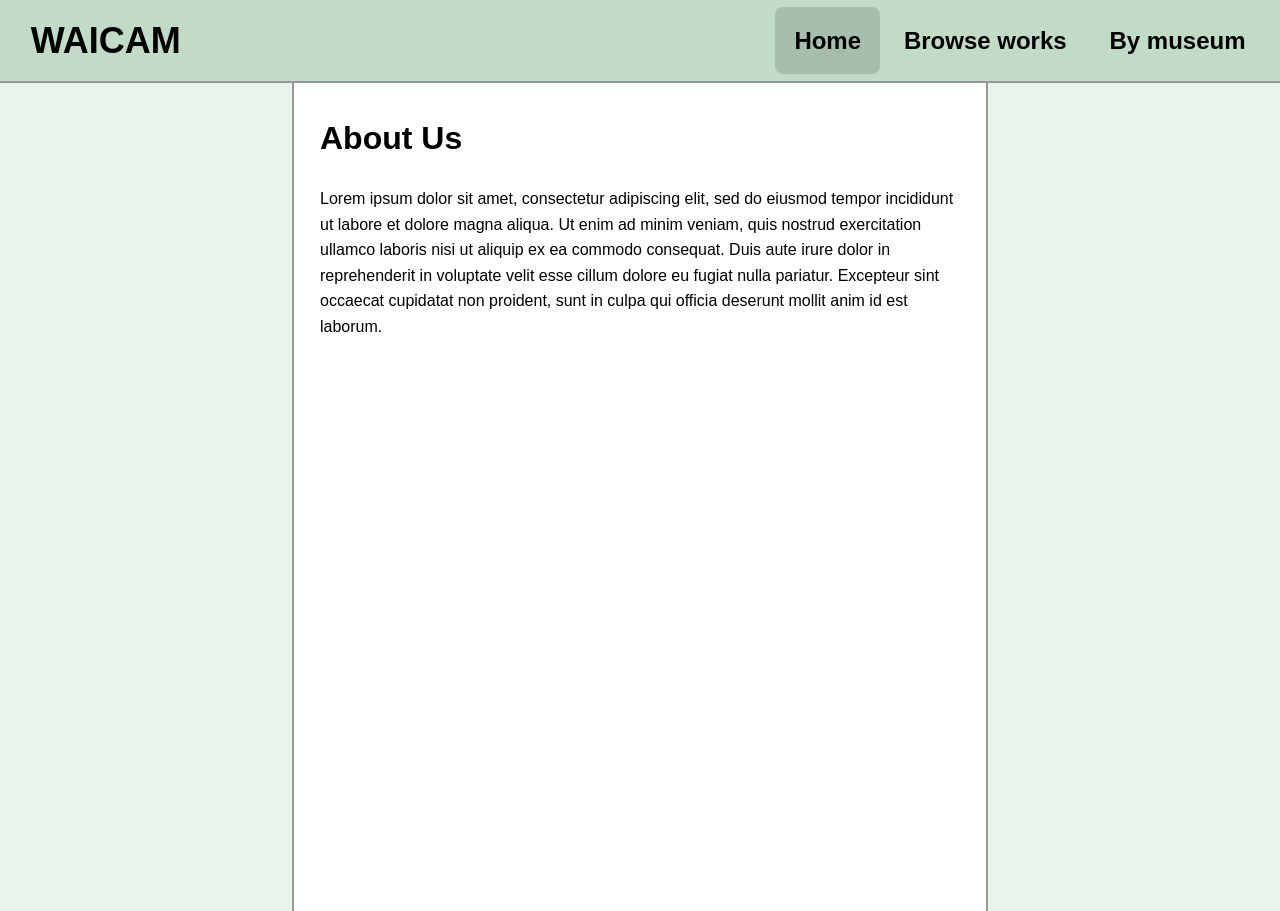
==== index.html @ 6c4bcd20 "Initial commit" ====
<!DOCTYPE HTML>
<html>
    <head>
        <meta charset="utf-8">
        <title> WAICAM </title>
        <link rel="stylesheet" type="text/css" href="/styles.css">
        <script src="/js/common.js"></script>
    </head>
    <body>
        <div id="titlebar">
            <div class="horizpadding"></div>
            <div class="leftalign">
                <span class="titlebarentry waicam"> WAICAM </span>
            </div>
            <div class="rightalign">
                <a class="titlebarbutton titlebarentry disabledentry">Home</a>
                <a class="titlebarbutton titlebarentry" href="/browse/">Browse works</a>
                <a class="titlebarbutton titlebarentry" href="/by-museum/">By museum</a>
            </div>
            <div class="horizpadding"></div>
            <div class="horizpadding"></div>
        </div>
        <div id="main">
            <div id="content">
                <h1> About Us </h1>
                <p>
                    Lorem ipsum dolor sit amet, consectetur adipiscing elit, sed do eiusmod tempor incididunt ut labore et dolore magna aliqua. Ut enim ad minim veniam, quis nostrud exercitation ullamco laboris nisi ut aliquip ex ea commodo consequat. Duis aute irure dolor in reprehenderit in voluptate velit esse cillum dolore eu fugiat nulla pariatur. Excepteur sint occaecat cupidatat non proident, sunt in culpa qui officia deserunt mollit anim id est laborum.
                </p>
            </div>
        </div>
    </body>
</html>
---- styles.css ----
:root {
  --titlebar-color: #C1DBC7;
  --titlebar-dark: color-mix(in oklab, #000000 10%, var(--titlebar-color) 90%);

  --content-color: /*#E8F7EE*/#FFF;

  --margins-color: /*#C9D6EA;#DADDD8#C7D59F#D1D6C2#8E9690*/#E8F4EB;
}

body {
    padding: 0px;
    margin: 0px;

    font-family: 'Nunito Sans',sans-serif;
}

.leftalign {
    margin-left: 0px;
    margin-right: auto;
}
.rightalign {
    margin-right: 0px;
}
.horizpadding {
    margin-left: 0.3vw;
    margin-right: 0.3vw;
}

#titlebar {
    background-color: var(--titlebar-color);
    height: 9vh;
    display: flex;
    flex-direction: row;
    align-items: center;

    user-select: none;

    border-bottom: 2px solid #999;
}
.waicam {
    font-size: 36px;
    font-weight: bold;

    margin: 1.8vw;
}
.titlebarentry {
    text-decoration: none;
}
.disabledentry:hover {
    cursor: default !important;
}
.disabledentry {
    background-color: var(--titlebar-dark) !important;
}
.titlebarbutton {
    color: black;
    background-color: var(--titlebar-color);
    font-size: 24px;
    font-weight: bold;

    border-radius: 8px;

    padding-top: 20px;
    padding-bottom: 20px;
    padding-left: 1.5vw;
    padding-right: 1.5vw;
}
.titlebarbutton:hover {
    cursor: pointer;
    background-color: var(--titlebar-dark);
}

#main {
    display: flex;
    align-items: center;
    justify-content: center;
    background-color: var(--margins-color);
}

#content {
    font-size: 16px;
    line-height: 1.6;
    word-break: break-word;
    width: 50vw;
    background-color: var(--content-color);
    padding-top: 1vh;
    padding-bottom: 1vh;
    padding-left: 2vw;
    padding-right: 2vw;

    height: auto;
    min-height: 90vh;

    border-left: 2px solid #999;
    border-right: 2px solid #999;
}

.gridcontainer {
    display: grid;

    grid-template-columns: repeat(2, 1fr);
    grid-auto-flow: row;
    grid-auto-rows: minmax(200px, auto);

    row-gap: 10px;
    column-gap: 10px;
}
.displayedrecord {
    font-size: 12px;
    padding-top: 6px;
    padding-left: 10px;
    padding-right: 10px;

    background-color: #F8F8F8;

    border: 3px solid black;
    border-radius: 7px;
}
.worktitle {
    font-size: 16px;
    font-weight: bold;
}
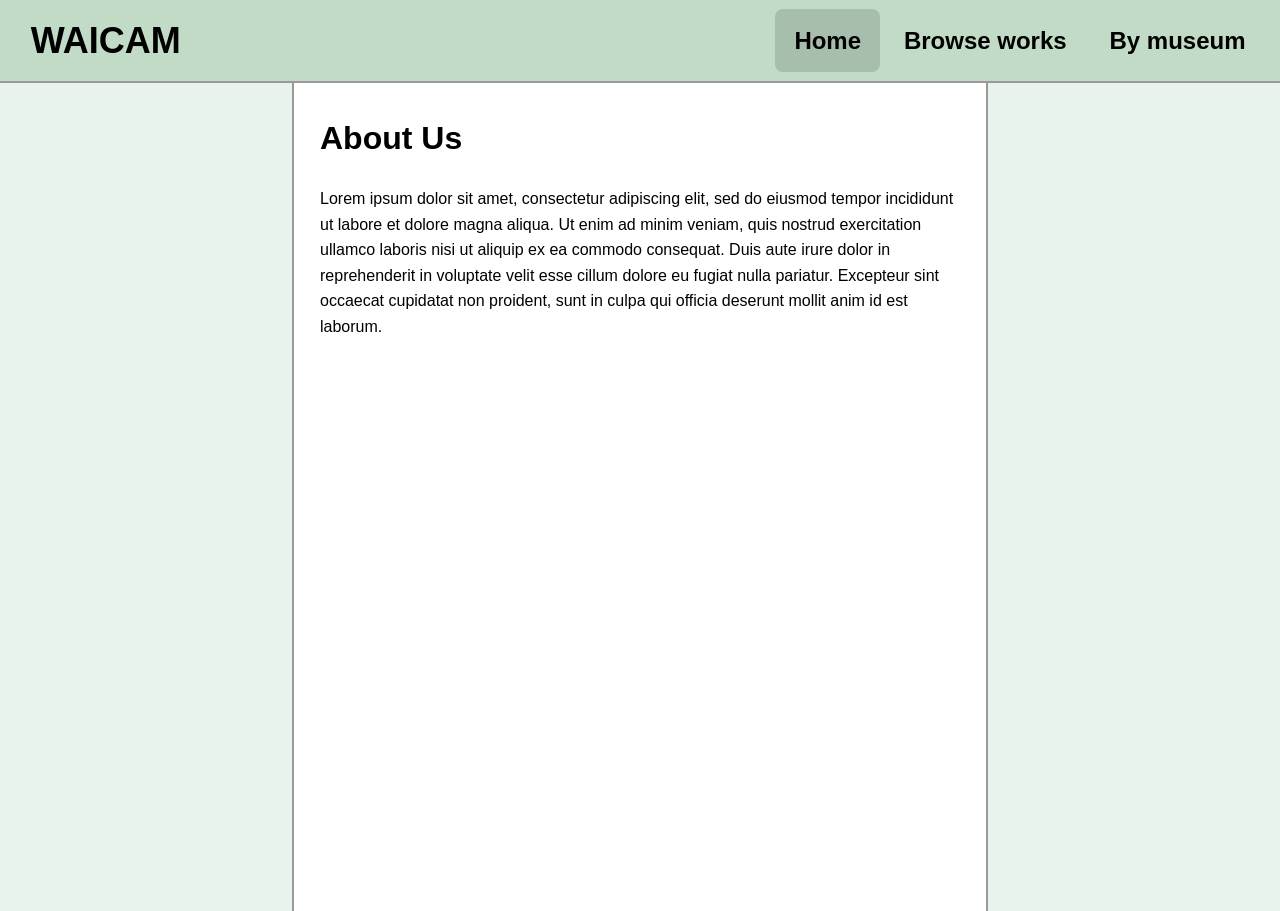
==== commit 5ccf5c00: "Something something responsive design" ====
--- a/index.html
+++ b/index.html
@@ -2,7 +2,10 @@
 <html>
     <head>
         <meta charset="utf-8">
+        <meta name="viewport" content="width=device-width, initial-scale=1.0">
+
         <title> WAICAM </title>
+
         <link rel="stylesheet" type="text/css" href="/styles.css">
         <script src="/js/common.js"></script>
     </head>
--- a/styles.css
+++ b/styles.css
@@ -1,17 +1,19 @@
 :root {
-  --titlebar-color: #C1DBC7;
-  --titlebar-dark: color-mix(in oklab, #000000 10%, var(--titlebar-color) 90%);
+    --titlebar-color: #C1DBC7;
+    --titlebar-dark: color-mix(in oklab, #000000 10%, var(--titlebar-color) 90%);
 
-  --content-color: /*#E8F7EE*/#FFF;
+    --content-color: /*#E8F7EE*/#FFF;
 
-  --margins-color: /*#C9D6EA;#DADDD8#C7D59F#D1D6C2#8E9690*/#E8F4EB;
+    --margins-color: /*#DADDD8#C7D59F#D1D6C2#8E9690*/#E8F4EB;
+
+    --select-color: #C9D6EA;
 }
 
 body {
     padding: 0px;
     margin: 0px;
 
-    font-family: 'Nunito Sans',sans-serif;
+    font-family: 'Nunito Sans', sans-serif;
 }
 
 .leftalign {
@@ -28,7 +30,7 @@
 
 #titlebar {
     background-color: var(--titlebar-color);
-    height: 9vh;
+    height: max(9vh, calc(60px));
     display: flex;
     flex-direction: row;
     align-items: center;
@@ -38,7 +40,7 @@
     border-bottom: 2px solid #999;
 }
 .waicam {
-    font-size: 36px;
+    font-size: min(36px, 5vw);
     font-weight: bold;
 
     margin: 1.8vw;
@@ -55,13 +57,13 @@
 .titlebarbutton {
     color: black;
     background-color: var(--titlebar-color);
-    font-size: 24px;
+    font-size: min(24px, 3.25vw);
     font-weight: bold;
 
     border-radius: 8px;
 
-    padding-top: 20px;
-    padding-bottom: 20px;
+    padding-top: 2vh;
+    padding-bottom: 2vh;
     padding-left: 1.5vw;
     padding-right: 1.5vw;
 }
@@ -78,10 +80,10 @@
 }
 
 #content {
-    font-size: 16px;
+    font-size: min(16px, 3vw);
     line-height: 1.6;
     word-break: break-word;
-    width: 50vw;
+    width: max(50vw, 300px);
     background-color: var(--content-color);
     padding-top: 1vh;
     padding-bottom: 1vh;
@@ -95,6 +97,34 @@
     border-right: 2px solid #999;
 }
 
+h1 {
+    font-size: min(32px, 6vw);
+}
+
+select {
+    appearance: none;
+
+    background-color: var(--select-color);
+
+    border-radius: 5px;
+    border: 0;
+
+    font-size: min(14px, 2.6vw);
+    padding: 6px 24px 6px 6px;
+
+    background-image: url('data:image/svg+xml,<svg xmlns="http://www.w3.org/2000/svg" fill="none" viewBox="0 0 24 24" stroke="%23333" width="24" height="24"><path stroke-linecap="round" stroke-linejoin="round" stroke-width="2" d="M19 9l-7 7-7-7"/></svg>');
+    background-repeat: no-repeat;
+    background-position: right 4px top 7px;
+    background-size: 16px;
+
+    box-shadow: 0 0 0 2px color-mix(in oklab, #000000 10%, var(--select-color) 90%) inset;
+}
+
+:focus {
+    outline: none;
+    box-shadow: 0 0 0 2px color-mix(in oklab, #000000 40%, var(--select-color) 60%) inset !important;
+}
+
 .gridcontainer {
     display: grid;
 
@@ -106,7 +136,7 @@
     column-gap: 10px;
 }
 .displayedrecord {
-    font-size: 12px;
+    font-size: min(12px, 2.25vw);
     padding-top: 6px;
     padding-left: 10px;
     padding-right: 10px;
@@ -117,6 +147,6 @@
     border-radius: 7px;
 }
 .worktitle {
-    font-size: 16px;
+    font-size: min(16px, 3vw);
     font-weight: bold;
 }
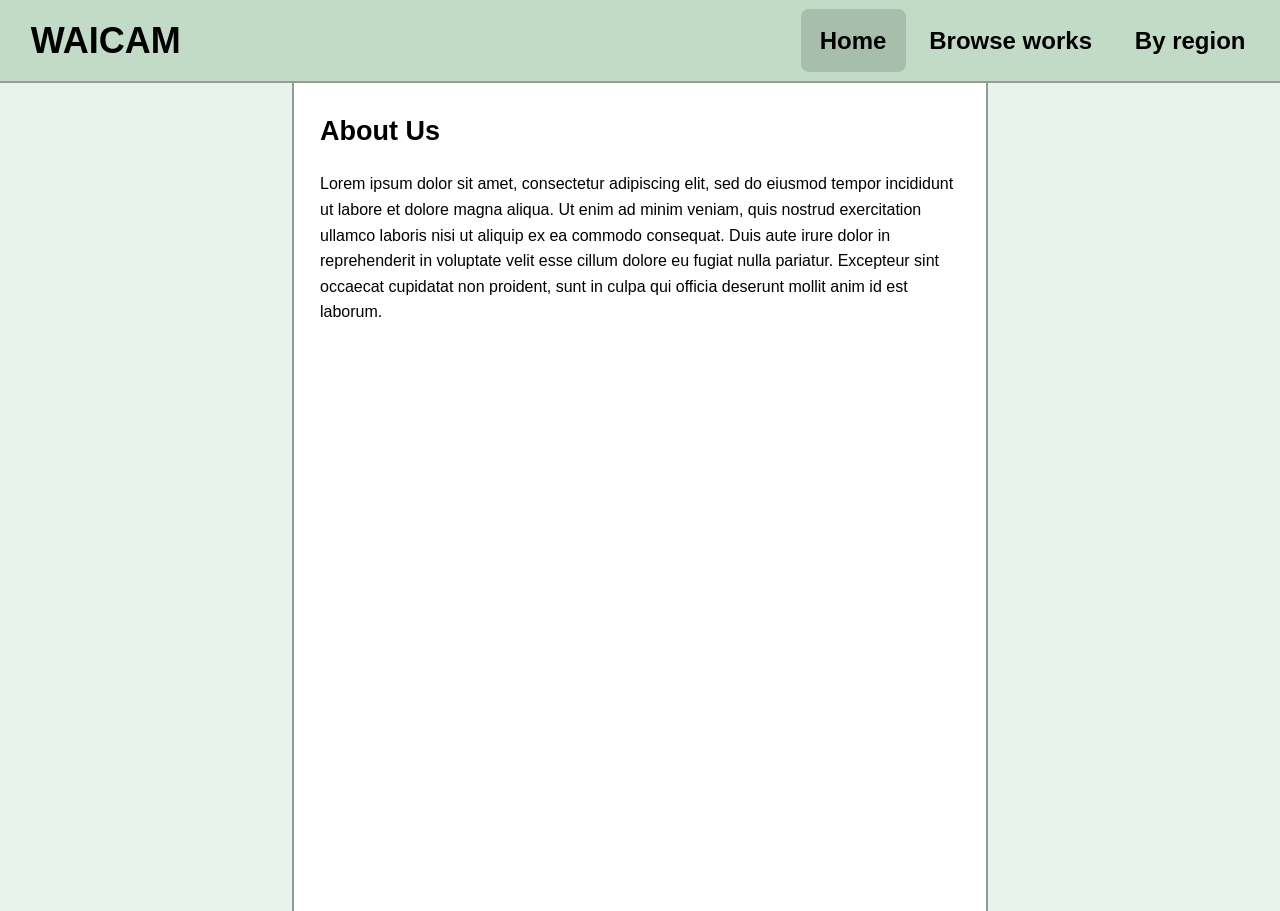
==== commit 3fb655b2: "Styling improvements, rename by-region to by-museum" ====
--- a/index.html
+++ b/index.html
@@ -18,7 +18,7 @@
             <div class="rightalign">
                 <a class="titlebarbutton titlebarentry disabledentry">Home</a>
                 <a class="titlebarbutton titlebarentry" href="/browse/">Browse works</a>
-                <a class="titlebarbutton titlebarentry" href="/by-museum/">By museum</a>
+                <a class="titlebarbutton titlebarentry" href="/by-ruseum/">By region</a>
             </div>
             <div class="horizpadding"></div>
             <div class="horizpadding"></div>
--- a/styles.css
+++ b/styles.css
@@ -30,7 +30,7 @@
 
 #titlebar {
     background-color: var(--titlebar-color);
-    height: max(9vh, calc(60px));
+    height: max(9vh, 60px);
     display: flex;
     flex-direction: row;
     align-items: center;
@@ -98,29 +98,22 @@
 }
 
 h1 {
-    font-size: min(32px, 6vw);
+    font-size: min(27px, 5vw);
 }
 
 select {
-    appearance: none;
-
     background-color: var(--select-color);
 
     border-radius: 5px;
     border: 0;
 
     font-size: min(14px, 2.6vw);
-    padding: 6px 24px 6px 6px;
-
-    background-image: url('data:image/svg+xml,<svg xmlns="http://www.w3.org/2000/svg" fill="none" viewBox="0 0 24 24" stroke="%23333" width="24" height="24"><path stroke-linecap="round" stroke-linejoin="round" stroke-width="2" d="M19 9l-7 7-7-7"/></svg>');
-    background-repeat: no-repeat;
-    background-position: right 4px top 7px;
-    background-size: 16px;
+    padding: 6px 18px 6px 6px;
 
     box-shadow: 0 0 0 2px color-mix(in oklab, #000000 10%, var(--select-color) 90%) inset;
 }
 
-:focus {
+select:focus {
     outline: none;
     box-shadow: 0 0 0 2px color-mix(in oklab, #000000 40%, var(--select-color) 60%) inset !important;
 }
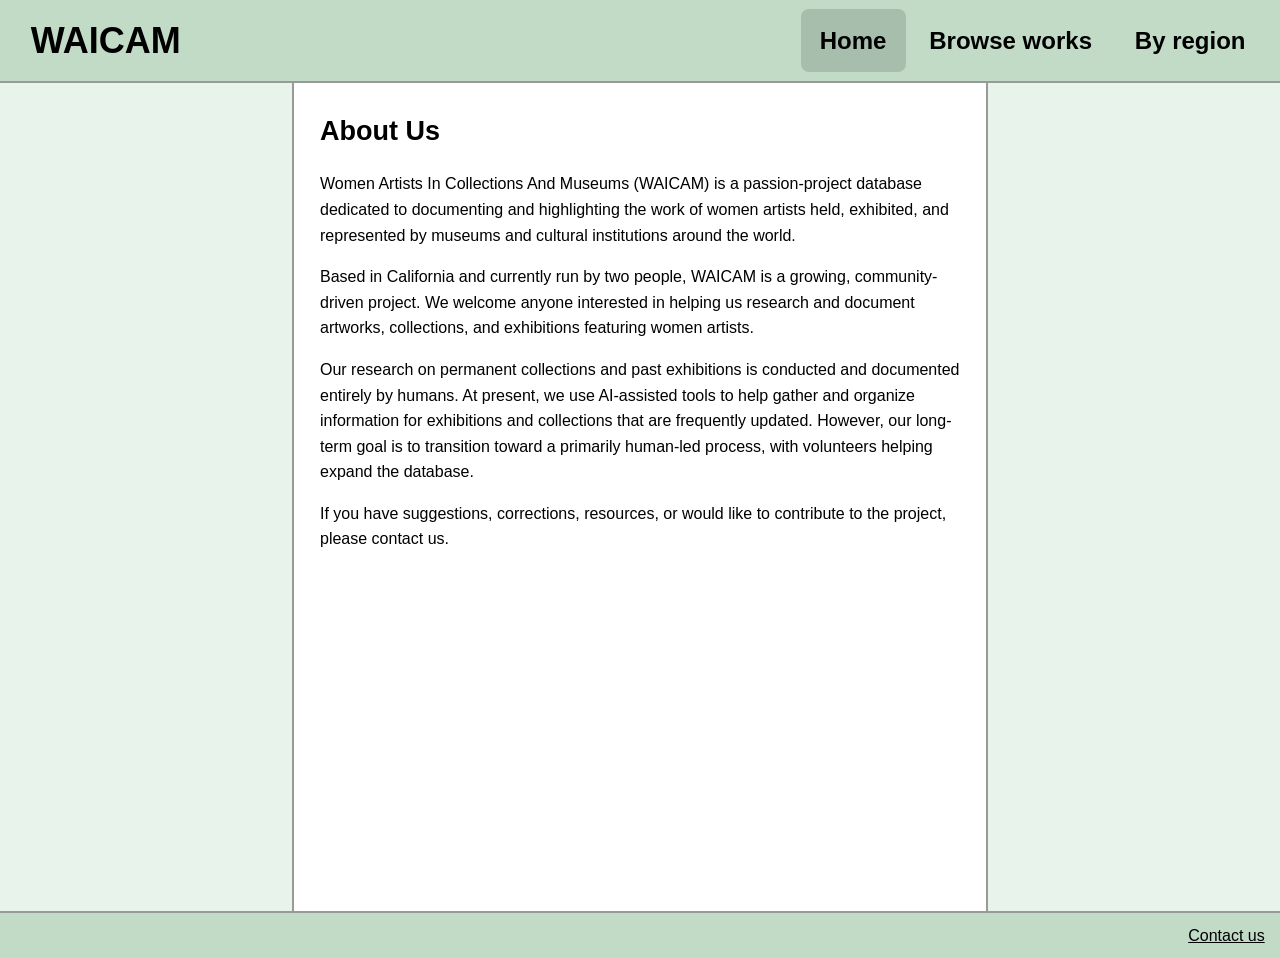
==== commit 559474fe: "Add footer" ====
--- a/index.html
+++ b/index.html
@@ -10,15 +10,15 @@
         <script src="/js/common.js"></script>
     </head>
     <body>
-        <div id="titlebar">
+        <div class="bar titlebar">
             <div class="horizpadding"></div>
             <div class="leftalign">
-                <span class="titlebarentry waicam"> WAICAM </span>
+                <span class="barentry waicam"> WAICAM </span>
             </div>
             <div class="rightalign">
-                <a class="titlebarbutton titlebarentry disabledentry">Home</a>
-                <a class="titlebarbutton titlebarentry" href="/browse/">Browse works</a>
-                <a class="titlebarbutton titlebarentry" href="/by-ruseum/">By region</a>
+                <a class="barbutton barentry disabledentry">Home</a>
+                <a class="barbutton barentry" href="/browse/">Browse works</a>
+                <a class="barbutton barentry" href="/by-region/">By region</a>
             </div>
             <div class="horizpadding"></div>
             <div class="horizpadding"></div>
@@ -27,9 +27,27 @@
             <div id="content">
                 <h1> About Us </h1>
                 <p>
-                    Lorem ipsum dolor sit amet, consectetur adipiscing elit, sed do eiusmod tempor incididunt ut labore et dolore magna aliqua. Ut enim ad minim veniam, quis nostrud exercitation ullamco laboris nisi ut aliquip ex ea commodo consequat. Duis aute irure dolor in reprehenderit in voluptate velit esse cillum dolore eu fugiat nulla pariatur. Excepteur sint occaecat cupidatat non proident, sunt in culpa qui officia deserunt mollit anim id est laborum.
+                    Women Artists In Collections And Museums (WAICAM) is a passion-project database dedicated to documenting and highlighting the work of women artists held, exhibited, and represented by museums and cultural institutions around the world.
+                </p>
+                <p>
+                    Based in California and currently run by two people, WAICAM is a growing, community-driven project. We welcome anyone interested in helping us research and document artworks, collections, and exhibitions featuring women artists.
+                </p>
+                <p>
+                    Our research on permanent collections and past exhibitions is conducted and documented entirely by humans. At present, we use AI-assisted tools to help gather and organize information for exhibitions and collections that are frequently updated. However, our long-term goal is to transition toward a primarily human-led process, with volunteers helping expand the database.
+                </p>
+                <p>
+                    If you have suggestions, corrections, resources, or would like to contribute to the project, please contact us.
                 </p>
             </div>
         </div>
+        <div class="bar footerbar">
+            <div class="leftalign">
+            </div>
+            <div class="rightalign">
+                <a class="barlink barentry">Contact us</a>
+            </div>
+            <div class="horizpadding"></div>
+            <div class="horizpadding"></div>
+        </div>
     </body>
 </html>
--- a/styles.css
+++ b/styles.css
@@ -1,6 +1,6 @@
 :root {
-    --titlebar-color: #C1DBC7;
-    --titlebar-dark: color-mix(in oklab, #000000 10%, var(--titlebar-color) 90%);
+    --bar-color: #C1DBC7;
+    --bar-dark: color-mix(in oklab, #000000 10%, var(--bar-color) 90%);
 
     --content-color: /*#E8F7EE*/#FFF;
 
@@ -28,16 +28,21 @@
     margin-right: 0.3vw;
 }
 
-#titlebar {
-    background-color: var(--titlebar-color);
+.bar {
+    background-color: var(--bar-color);
     height: max(9vh, 60px);
     display: flex;
     flex-direction: row;
     align-items: center;
 
     user-select: none;
-
+}
+.titlebar {
     border-bottom: 2px solid #999;
+}
+.footerbar {
+    border-top: 2px solid #999;
+    height: max(5vh, 35px) !important;
 }
 .waicam {
     font-size: min(36px, 5vw);
@@ -45,18 +50,18 @@
 
     margin: 1.8vw;
 }
-.titlebarentry {
+.barentry {
     text-decoration: none;
 }
 .disabledentry:hover {
     cursor: default !important;
 }
 .disabledentry {
-    background-color: var(--titlebar-dark) !important;
+    background-color: var(--bar-dark) !important;
 }
-.titlebarbutton {
+.barbutton {
     color: black;
-    background-color: var(--titlebar-color);
+    background-color: var(--bar-color);
     font-size: min(24px, 3.25vw);
     font-weight: bold;
 
@@ -67,9 +72,16 @@
     padding-left: 1.5vw;
     padding-right: 1.5vw;
 }
-.titlebarbutton:hover {
+.barlink {
+    color: black;
+    background-color: var(--bar-color);
+    font-size: min(16px, 1.6vw);
+    text-decoration: underline;
     cursor: pointer;
-    background-color: var(--titlebar-dark);
+}
+.barbutton:hover {
+    cursor: pointer;
+    background-color: var(--bar-dark);
 }
 
 #main {
@@ -130,7 +142,8 @@
 }
 .displayedrecord {
     font-size: min(12px, 2.25vw);
-    padding-top: 6px;
+    padding-top: 8px;
+    padding-bottom: 10px;
     padding-left: 10px;
     padding-right: 10px;
 
@@ -139,7 +152,16 @@
     border: 3px solid black;
     border-radius: 7px;
 }
-.worktitle {
+
+.info_title {
     font-size: min(16px, 3vw);
     font-weight: bold;
+    margin-bottom: 6px;
 }
+.info_institution {
+    font-weight: bold;
+}
+.info_collection {
+    position: relative;
+    left: 0.5vw;
+}
